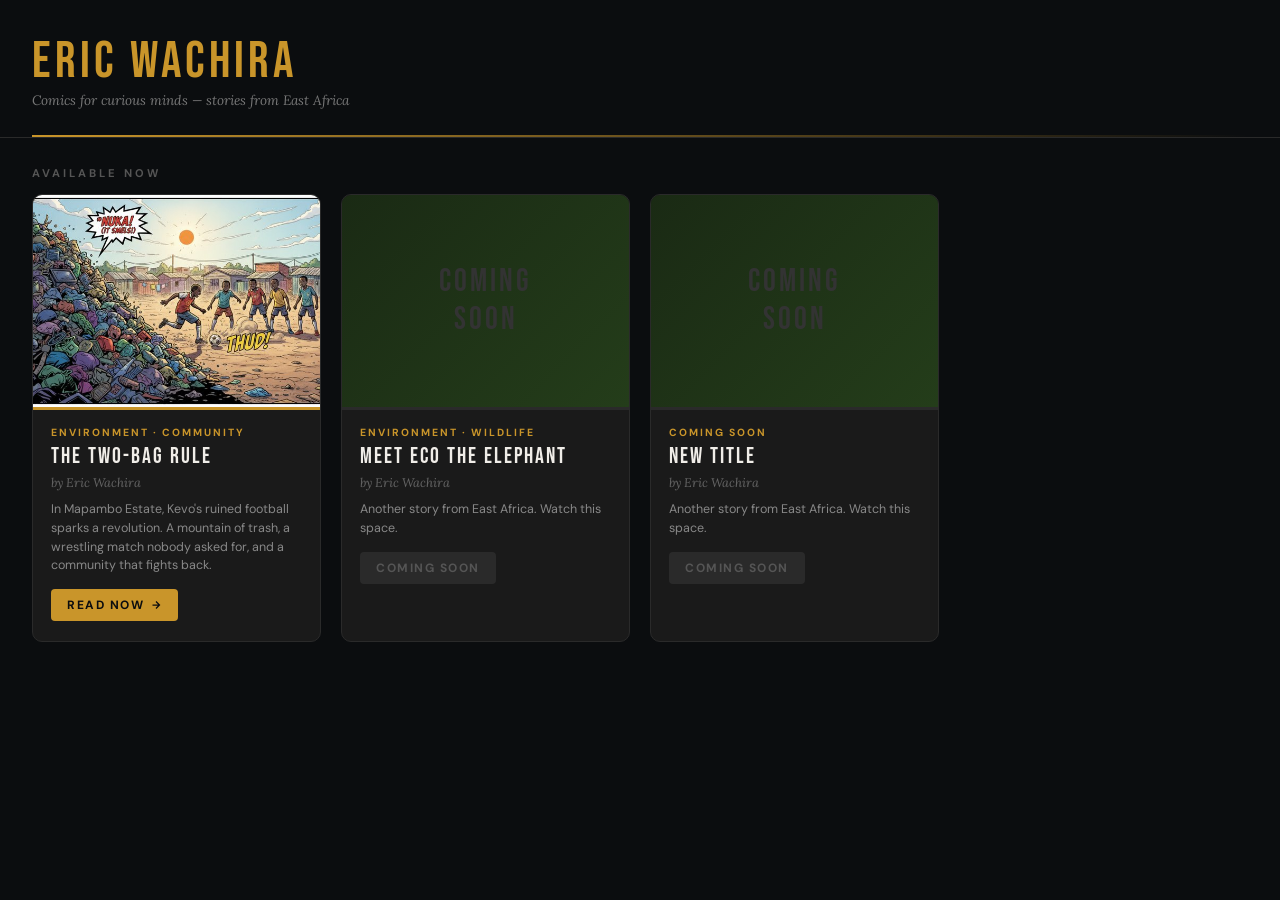
==== eric-wachira-comics/index.html @ c793d4d0 "Fix submodule gitlink and track folder properly" ====
<!DOCTYPE html>
<html lang="en">
<head>
  <meta charset="UTF-8">
  <meta name="viewport" content="width=device-width, initial-scale=1.0, maximum-scale=1.0, user-scalable=no">
  <title>Eric Wachira — Comics</title>
  <meta name="description" content="Comics by Eric Wachira — stories from East Africa">

  <!-- Fonts -->
  <link rel="preconnect" href="https://fonts.googleapis.com">
  <link rel="preconnect" href="https://fonts.gstatic.com" crossorigin>
  <link href="https://fonts.googleapis.com/css2?family=Bebas+Neue&family=Lora:ital,wght@0,600;1,400&family=DM+Sans:wght@400;500;700&display=swap" rel="stylesheet">

  <!-- Styles -->
  <link rel="stylesheet" href="css/styles.css">
</head>
<body>

  <!-- ══ SCREEN 1: LIBRARY ════════════════════════════ -->
  <div id="screen-library" class="screen active">
    <header class="lib-header">
      <div class="lib-brand">Eric Wachira</div>
      <div class="lib-tagline">Comics for curious minds — stories from East Africa</div>
      <div class="lib-rule"></div>
    </header>
    <div class="lib-section-label">Available Now</div>
    <!-- Cards are built dynamically by app.js from comics.js data -->
    <div class="lib-grid" id="lib-grid"></div>
  </div>

  <!-- ══ SCREEN 2: LANDING ════════════════════════════ -->
  <div id="screen-landing" class="screen">
    <div class="landing-bg" id="landing-bg"></div>

    <button class="landing-back" onclick="showLibrary()">
      <svg viewBox="0 0 24 24" fill="none" stroke="currentColor" stroke-width="2.5">
        <path d="M19 12H5M12 5l-7 7 7 7"/>
      </svg>
      Library
    </button>

    <div class="landing-content">
      <div class="landing-eyebrow" id="landing-eyebrow"></div>
      <div class="landing-title"   id="landing-title"></div>
      <div class="landing-rule"></div>
      <div class="landing-desc"    id="landing-desc"></div>
      <div class="landing-meta">
        <div class="landing-meta-item">
          <div class="landing-meta-num"   id="landing-panel-count">—</div>
          <div class="landing-meta-label">Panels</div>
        </div>
        <div class="landing-meta-item">
          <div class="landing-meta-num">Eric</div>
          <div class="landing-meta-label">Wachira</div>
        </div>
      </div>
      <button class="landing-btn" onclick="startReading()">
        <svg viewBox="0 0 24 24" fill="none" stroke="currentColor" stroke-width="2">
          <polygon points="5 3 19 12 5 21 5 3" fill="currentColor"/>
        </svg>
        Start Reading
      </button>
    </div>
  </div>

  <!-- ══ SCREEN 3: READER ═════════════════════════════ -->
  <div id="screen-reader" class="screen">

    <div class="reader-topbar">
      <button class="reader-back" onclick="showLanding(activeComic)">
        <svg viewBox="0 0 24 24" fill="none" stroke="currentColor" stroke-width="2.5">
          <path d="M19 12H5M12 5l-7 7 7 7"/>
        </svg>
        <span>Back</span>
      </button>
      <div class="reader-comic-title" id="reader-comic-title"></div>
      <div class="reader-progress-label" id="progress-label">1 / —</div>
    </div>

    <div class="reader-viewport">
      <div class="reader-progress-bar-wrap">
        <div class="reader-progress-bar" id="progress-bar" style="width: 0%"></div>
      </div>

      <div class="reader-narration">
        <p id="reader-title-text"></p>
      </div>

      <div class="reader-img-area" id="img-area">
        <img id="panel-img" src="" alt="Comic panel">
      </div>

      <div class="reader-caption">
        <p id="reader-caption-text"></p>
      </div>

      <div class="reader-controls">
        <button class="nav-btn" id="btn-prev" onclick="prevPanel()" disabled>
          <svg viewBox="0 0 24 24" fill="none" stroke="currentColor" stroke-width="2.5">
            <path d="M19 12H5M12 5l-7 7 7 7"/>
          </svg>
          <span>Prev</span>
        </button>

        <div class="reader-dots" id="dots-container"></div>

        <button class="nav-btn" id="btn-next" onclick="nextPanel()">
          <span>Next</span>
          <svg viewBox="0 0 24 24" fill="none" stroke="currentColor" stroke-width="2.5">
            <path d="M5 12h14M12 5l7 7-7 7"/>
          </svg>
        </button>
      </div>
    </div>

  </div>

  <!-- Scripts — data first, then app logic -->
  <script src="js/comics.js"></script>
  <script src="js/app.js"></script>

</body>
</html>
---- eric-wachira-comics/css/styles.css ----
/* ── RESET & TOKENS ──────────────────────────────────── */
*, *::before, *::after { box-sizing: border-box; margin: 0; padding: 0; }

:root {
  --ink:       #0B0D0F;
  --paper:     #F7F4EE;
  --gold:      #C9952A;
  --gold-lt:   #F0C85A;
  --green:     #1B4D10;
  --cream:     #FDF9F2;
  --muted:     #6B6560;
  --border:    #D5CFC4;
  --reader-bg: #111111;
  --hdr-bg:    #FFFDE7;
  --navy:      #1a3a6b;
}

html, body { height: 100%; overflow: hidden; }

body {
  font-family: 'DM Sans', sans-serif;
  background: var(--paper);
  color: var(--ink);
}

/* ── SCREENS ─────────────────────────────────────────── */
.screen {
  position: fixed; inset: 0;
  display: flex; flex-direction: column;
  opacity: 0; pointer-events: none;
  transition: opacity 0.4s ease;
}
.screen.active {
  opacity: 1; pointer-events: all;
}

/* ════════════════════════════════════════════════════════
   LIBRARY
════════════════════════════════════════════════════════ */
#screen-library {
  background: var(--ink);
  overflow-y: auto;
}

.lib-header {
  padding: 36px 32px 28px;
  border-bottom: 1px solid #2a2a2a;
  position: relative;
  flex-shrink: 0;
}
.lib-brand {
  font-family: 'Bebas Neue', cursive;
  font-size: clamp(2rem, 5vw, 3.2rem);
  letter-spacing: 4px;
  color: var(--gold);
  line-height: 1;
}
.lib-tagline {
  font-family: 'Lora', serif;
  font-style: italic;
  font-size: 0.85rem;
  color: #777;
  margin-top: 4px;
}
.lib-rule {
  position: absolute;
  bottom: 0; left: 32px; right: 32px;
  height: 2px;
  background: linear-gradient(90deg, var(--gold), transparent);
}
.lib-section-label {
  font-size: 0.7rem;
  font-weight: 700;
  letter-spacing: 3px;
  text-transform: uppercase;
  color: #555;
  padding: 28px 32px 14px;
  flex-shrink: 0;
}
.lib-grid {
  display: grid;
  grid-template-columns: repeat(auto-fill, minmax(240px, 1fr));
  gap: 20px;
  padding: 0 32px 48px;
}

/* ── Comic card ─────────────────────────────────────── */
.comic-card {
  background: #1A1A1A;
  border: 1px solid #2a2a2a;
  border-radius: 10px;
  overflow: hidden;
  cursor: pointer;
  transition: transform 0.22s ease, box-shadow 0.22s ease, border-color 0.22s;
  animation: cardRise 0.5s ease both;
}
.comic-card:hover {
  transform: translateY(-6px);
  box-shadow: 0 20px 50px rgba(0,0,0,0.6);
  border-color: var(--gold);
}
@keyframes cardRise {
  from { opacity: 0; transform: translateY(24px); }
  to   { opacity: 1; transform: translateY(0); }
}
.card-cover {
  width: 100%;
  aspect-ratio: 4/3;
  object-fit: cover;
  display: block;
  border-bottom: 3px solid var(--gold);
}
.card-cover-placeholder {
  width: 100%;
  aspect-ratio: 4/3;
  background: linear-gradient(135deg, #1a2a14, #243d1a);
  display: flex;
  align-items: center;
  justify-content: center;
  border-bottom: 3px solid #2a2a2a;
}
.placeholder-label {
  font-family: 'Bebas Neue', cursive;
  font-size: 2rem;
  color: #333;
  letter-spacing: 3px;
  text-align: center;
  line-height: 1.2;
}
.card-body { padding: 16px 18px 20px; }
.card-tag {
  font-size: 0.65rem;
  font-weight: 700;
  letter-spacing: 2px;
  text-transform: uppercase;
  color: var(--gold);
  margin-bottom: 6px;
}
.card-title {
  font-family: 'Bebas Neue', cursive;
  font-size: 1.4rem;
  letter-spacing: 2px;
  color: #F0EDE8;
  line-height: 1.1;
  margin-bottom: 4px;
}
.card-author {
  font-family: 'Lora', serif;
  font-style: italic;
  font-size: 0.78rem;
  color: #666;
  margin-bottom: 10px;
}
.card-desc {
  font-size: 0.78rem;
  color: #888;
  line-height: 1.5;
  margin-bottom: 14px;
}
.card-cta {
  display: inline-flex;
  align-items: center;
  gap: 6px;
  background: var(--gold);
  color: var(--ink);
  font-family: 'DM Sans', sans-serif;
  font-size: 0.75rem;
  font-weight: 700;
  letter-spacing: 1.5px;
  text-transform: uppercase;
  padding: 8px 16px;
  border-radius: 4px;
  border: none;
  cursor: pointer;
  transition: background 0.15s;
}
.card-cta:hover:not(:disabled) { background: var(--gold-lt); }
.card-cta:disabled { background: #2a2a2a; color: #555; cursor: default; }
.card-cta svg { width: 12px; height: 12px; }

/* ════════════════════════════════════════════════════════
   LANDING
════════════════════════════════════════════════════════ */
#screen-landing {
  background: var(--ink);
  align-items: center;
  justify-content: center;
  overflow: hidden;
}
.landing-bg {
  position: absolute; inset: 0;
  background-size: cover;
  background-position: center;
  filter: brightness(0.18) saturate(0.6);
  transform: scale(1.05);
  transition: transform 12s ease;
}
#screen-landing.active .landing-bg { transform: scale(1); }

.landing-back {
  position: absolute;
  top: 24px; left: 24px;
  z-index: 10;
  display: flex; align-items: center; gap: 8px;
  font-size: 0.75rem;
  font-weight: 700;
  letter-spacing: 2px;
  text-transform: uppercase;
  color: #555;
  cursor: pointer;
  background: none; border: none; padding: 0;
  transition: color 0.15s;
}
.landing-back:hover { color: var(--gold); }
.landing-back svg { width: 16px; height: 16px; }

.landing-content {
  position: relative;
  z-index: 2;
  text-align: center;
  max-width: 560px;
  padding: 32px 24px;
  animation: landingIn 0.7s ease both 0.15s;
}
@keyframes landingIn {
  from { opacity: 0; transform: translateY(28px); }
  to   { opacity: 1; transform: translateY(0); }
}
.landing-eyebrow {
  font-size: 0.7rem;
  font-weight: 700;
  letter-spacing: 4px;
  text-transform: uppercase;
  color: var(--gold);
  margin-bottom: 14px;
}
.landing-title {
  font-family: 'Bebas Neue', cursive;
  font-size: clamp(3.5rem, 10vw, 6rem);
  letter-spacing: 5px;
  color: #F7F4EE;
  line-height: 0.95;
  margin-bottom: 14px;
  text-shadow: 0 4px 40px rgba(0,0,0,0.8);
}
.landing-rule {
  width: 60px; height: 2px;
  background: var(--gold);
  margin: 0 auto 18px;
}
.landing-desc {
  font-family: 'Lora', serif;
  font-style: italic;
  font-size: 0.95rem;
  color: #AAA;
  line-height: 1.7;
  margin-bottom: 28px;
}
.landing-meta {
  display: flex;
  justify-content: center;
  gap: 28px;
  margin-bottom: 34px;
}
.landing-meta-num {
  font-family: 'Bebas Neue', cursive;
  font-size: 1.6rem;
  color: var(--gold);
  letter-spacing: 2px;
  line-height: 1;
}
.landing-meta-label {
  font-size: 0.62rem;
  letter-spacing: 2px;
  text-transform: uppercase;
  color: #555;
  margin-top: 2px;
}
.landing-btn {
  display: inline-flex;
  align-items: center;
  gap: 10px;
  background: var(--gold);
  color: var(--ink);
  font-family: 'Bebas Neue', cursive;
  font-size: 1.2rem;
  letter-spacing: 3px;
  padding: 14px 36px;
  border-radius: 4px;
  border: none;
  cursor: pointer;
  transition: all 0.2s;
  box-shadow: 0 0 40px rgba(201,149,42,0.3);
}
.landing-btn:hover {
  background: var(--gold-lt);
  box-shadow: 0 0 60px rgba(201,149,42,0.5);
  transform: scale(1.03);
}
.landing-btn svg { width: 18px; height: 18px; }

/* ════════════════════════════════════════════════════════
   READER
════════════════════════════════════════════════════════ */
#screen-reader { background: var(--reader-bg); }

.reader-topbar {
  display: flex;
  align-items: center;
  justify-content: space-between;
  padding: 10px 16px 10px 12px;
  background: #0B0D0F;
  border-bottom: 1px solid #1e1e1e;
  flex-shrink: 0;
}
.reader-back {
  display: flex; align-items: center; gap: 6px;
  background: none; border: none; cursor: pointer;
  color: #666;
  font-size: 0.72rem; font-weight: 700;
  letter-spacing: 1.5px; text-transform: uppercase;
  padding: 6px 8px; border-radius: 4px;
  transition: color 0.15s;
}
.reader-back:hover { color: var(--gold); }
.reader-back svg { width: 16px; height: 16px; }

.reader-comic-title {
  font-family: 'Bebas Neue', cursive;
  font-size: 0.95rem;
  letter-spacing: 3px;
  color: #444;
}
.reader-progress-label {
  font-size: 0.7rem; font-weight: 700;
  letter-spacing: 1px; color: #444;
  min-width: 44px; text-align: right;
}

/* Viewport */
.reader-viewport {
  flex: 1;
  position: relative;
  overflow: hidden;
  display: flex;
  flex-direction: column;
}

/* Progress bar */
.reader-progress-bar-wrap {
  height: 3px;
  background: #1e1e1e;
  flex-shrink: 0;
}
.reader-progress-bar {
  height: 100%;
  background: var(--gold);
  transition: width 0.35s ease;
}

/* Narration strip */
.reader-narration {
  background: var(--hdr-bg);
  padding: 9px 20px 8px;
  border-bottom: 2px solid var(--navy);
  flex-shrink: 0;
  min-height: 44px;
  display: flex; align-items: center;
}
.reader-narration p {
  font-family: 'DM Sans', sans-serif;
  font-size: clamp(0.72rem, 1.5vw, 0.86rem);
  font-weight: 700;
  color: var(--navy);
  line-height: 1.4;
  text-align: center;
  width: 100%;
}

/* Image */
.reader-img-area {
  flex: 1;
  position: relative;
  overflow: hidden;
  background: #0B0D0F;
}
.reader-img-area img {
  position: absolute; inset: 0;
  width: 100%; height: 100%;
  object-fit: contain;
  display: block;
  transition: opacity 0.25s ease, transform 0.3s cubic-bezier(0.25,0.46,0.45,0.94);
}
.reader-img-area img.slide-out-left  { transform: translateX(-100%); opacity: 0; }
.reader-img-area img.slide-out-right { transform: translateX(100%);  opacity: 0; }
.reader-img-area img.slide-in-left   { transform: translateX(-50px); opacity: 0; }
.reader-img-area img.slide-in-right  { transform: translateX(50px);  opacity: 0; }

/* Caption strip */
.reader-caption {
  background: #ffffff;
  padding: 9px 20px 10px;
  border-top: 2px solid #0d1b2a;
  flex-shrink: 0;
  min-height: 44px;
  display: flex; align-items: center;
}
.reader-caption p {
  font-family: 'Lora', serif;
  font-style: italic;
  font-size: clamp(0.72rem, 1.5vw, 0.88rem);
  color: #1e1e2e;
  line-height: 1.5;
  text-align: center;
  width: 100%;
}

/* Controls */
.reader-controls {
  display: flex;
  align-items: center;
  justify-content: space-between;
  padding: 8px 12px;
  background: #0B0D0F;
  border-top: 1px solid #1a1a1a;
  flex-shrink: 0;
}
.nav-btn {
  display: flex; align-items: center; gap: 6px;
  background: #1A1A1A;
  border: 1px solid #2a2a2a;
  border-radius: 6px;
  padding: 8px 18px;
  color: #888;
  font-family: 'DM Sans', sans-serif;
  font-size: 0.72rem; font-weight: 700;
  letter-spacing: 1.5px; text-transform: uppercase;
  cursor: pointer;
  transition: all 0.15s;
}
.nav-btn:hover:not(:disabled) {
  background: var(--gold);
  color: var(--ink);
  border-color: var(--gold);
}
.nav-btn:disabled { opacity: 0.25; cursor: not-allowed; }
.nav-btn svg { width: 14px; height: 14px; }

/* Dots */
.reader-dots { display: flex; align-items: center; gap: 5px; flex-wrap: wrap; justify-content: center; max-width: 200px; }
.dot {
  width: 6px; height: 6px;
  border-radius: 50%;
  background: #2a2a2a;
  cursor: pointer;
  transition: all 0.2s;
  flex-shrink: 0;
}
.dot.active { background: var(--gold); width: 18px; border-radius: 3px; }
.dot:hover  { background: #555; }

/* ── Responsive ─────────────────────────────────────── */
@media (max-width: 600px) {
  .lib-header        { padding: 24px 20px 20px; }
  .lib-section-label { padding: 20px 20px 10px; }
  .lib-grid          { padding: 0 20px 40px; gap: 14px; }
  .nav-btn span      { display: none; }
  .nav-btn           { padding: 8px 12px; }
  .landing-title     { font-size: clamp(3rem, 14vw, 5rem); }
}
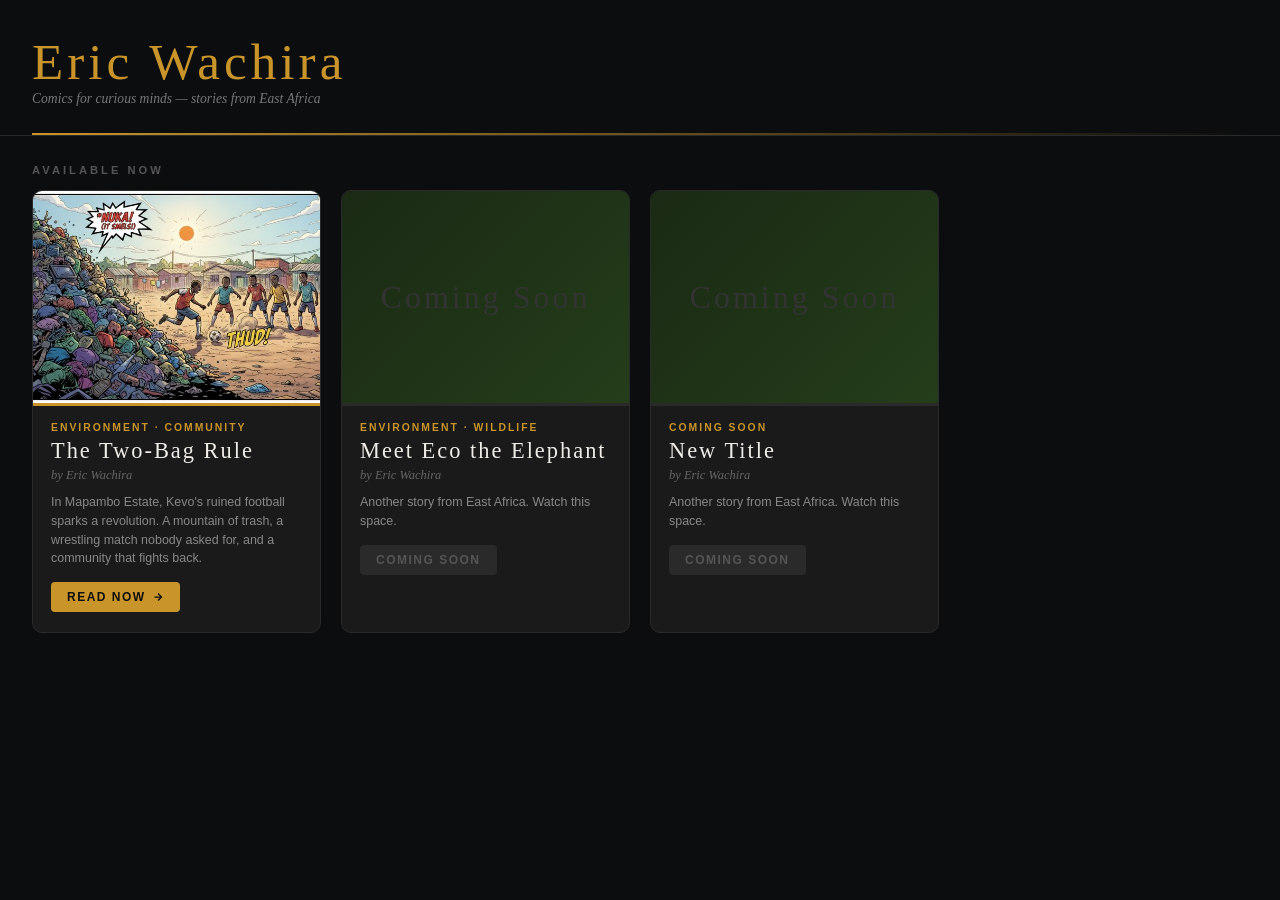
==== commit 6e681415: "Add audio read aloud feature" ====
--- a/eric-wachira-comics/index.html
+++ b/eric-wachira-comics/index.html
@@ -3,6 +3,11 @@
 <head>
   <meta charset="UTF-8">
   <meta name="viewport" content="width=device-width, initial-scale=1.0, maximum-scale=1.0, user-scalable=no">
+  <meta http-equiv="X-UA-Compatible" content="ie=edge">
+  <meta http-equiv="Content-Security-Policy" content="default-src 'self'; style-src 'self' https://fonts.googleapis.com; font-src 'self' https://fonts.gstatic.com; img-src 'self' data:; script-src 'self' 'unsafe-inline'; object-src 'none'; base-uri 'self'; form-action 'self';">
+  <meta http-equiv="X-Content-Type-Options" content="nosniff">
+  <meta http-equiv="X-Frame-Options" content="SAMEORIGIN">
+  <meta http-equiv="Referrer-Policy" content="strict-origin-when-cross-origin">
   <title>Eric Wachira — Comics</title>
   <meta name="description" content="Comics by Eric Wachira — stories from East Africa">
 
@@ -74,7 +79,20 @@
         <span>Back</span>
       </button>
       <div class="reader-comic-title" id="reader-comic-title"></div>
-      <div class="reader-progress-label" id="progress-label">1 / —</div>
+      <div class="reader-topbar-right">
+        <button class="reader-audio-btn" id="btn-audio" onclick="toggleAudio()" title="Read Aloud">
+          <svg id="icon-audio-off" viewBox="0 0 24 24" fill="none" stroke="currentColor" stroke-width="2.5">
+            <polygon points="11 5 6 9 2 9 2 15 6 15 11 19 11 5"></polygon>
+            <line x1="23" y1="9" x2="17" y2="15"></line>
+            <line x1="17" y1="9" x2="23" y2="15"></line>
+          </svg>
+          <svg id="icon-audio-on" style="display: none;" viewBox="0 0 24 24" fill="none" stroke="currentColor" stroke-width="2.5">
+            <polygon points="11 5 6 9 2 9 2 15 6 15 11 19 11 5"></polygon>
+            <path d="M19.07 4.93a10 10 0 0 1 0 14.14M15.54 8.46a5 5 0 0 1 0 7.07"></path>
+          </svg>
+        </button>
+        <div class="reader-progress-label" id="progress-label">1 / —</div>
+      </div>
     </div>
 
     <div class="reader-viewport">
--- a/eric-wachira-comics/css/styles.css
+++ b/eric-wachira-comics/css/styles.css
@@ -331,6 +331,22 @@
   letter-spacing: 3px;
   color: #444;
 }
+.reader-topbar-right {
+  display: flex;
+  align-items: center;
+  gap: 16px;
+}
+.reader-audio-btn {
+  background: none; border: none; cursor: pointer;
+  color: #666;
+  display: flex; align-items: center; justify-content: center;
+  transition: color 0.15s;
+  padding: 4px; border-radius: 4px;
+}
+.reader-audio-btn:hover { color: var(--gold); }
+.reader-audio-btn.active { color: var(--gold); }
+.reader-audio-btn svg { width: 18px; height: 18px; }
+
 .reader-progress-label {
   font-size: 0.7rem; font-weight: 700;
   letter-spacing: 1px; color: #444;
